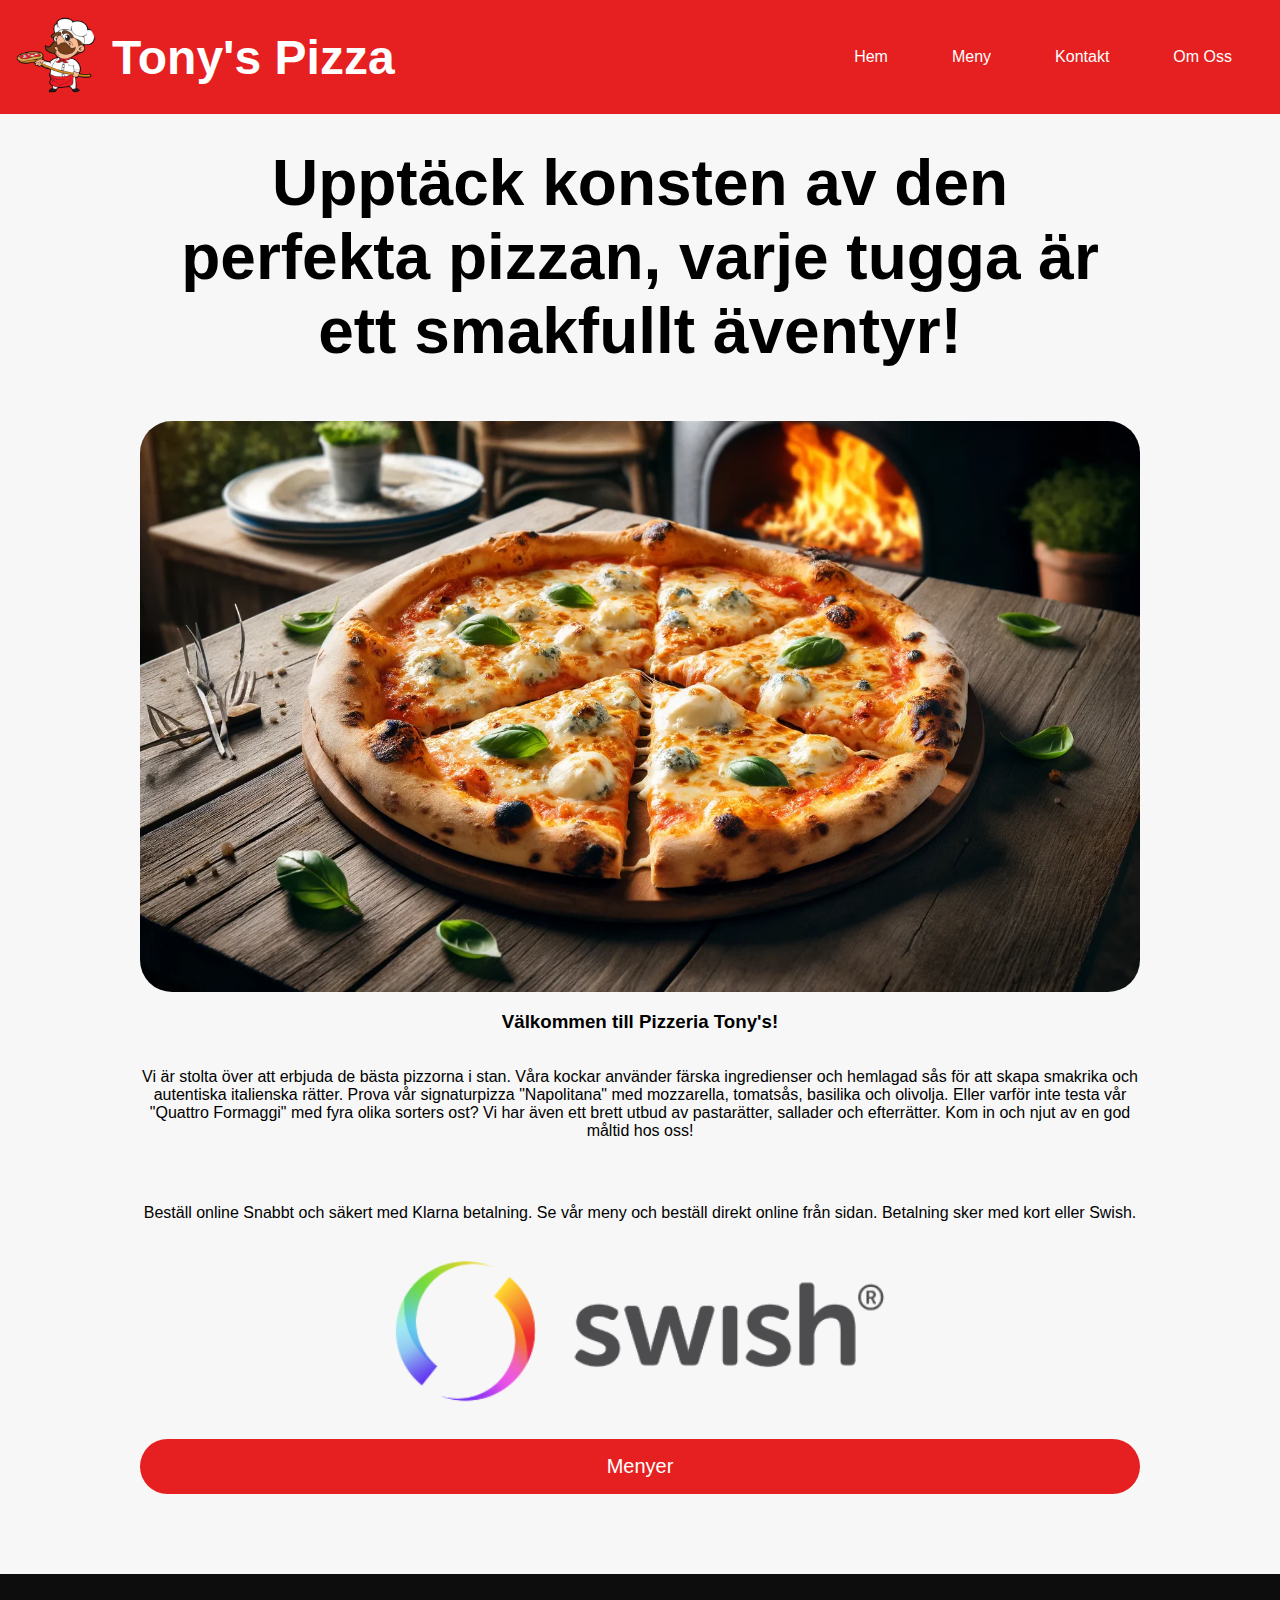
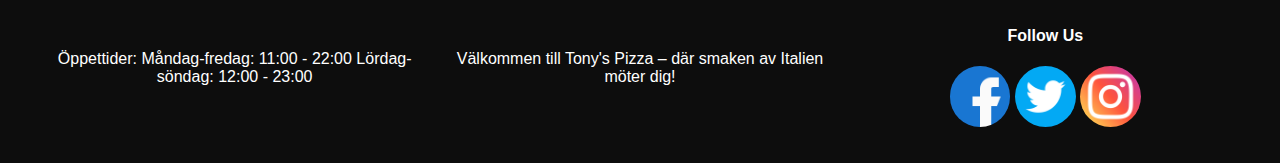
==== index.html @ a094f50e "Fix content html" ====
<!DOCTYPE html>
<html lang="en">
  <head>
    <meta charset="UTF-8" />
    <meta name="viewport" content="width=device-width, initial-scale=1.0" />
    <title>Tony's Pizza</title>
    <link rel="stylesheet" href="index.css" />
    <link rel="shortcut icon" href="favicon.ico" type="image/x-icon" />
    <link rel="stylesheet" href="main.css" />
  </head>
  <body>
    <header>
      <div class="logoBoth">
        <a href="index.html"
          ><img src="images\logo pizza bagare.png" alt="" class="logoImg"
        /></a>

        <h1><a class="logoTitle" href="index.html">Tony's Pizza</a></h1>
      </div>

      <nav>
        <ul>
          <li><a href="index.html">Hem</a></li>
          <li><a href="meny.html">Meny</a></li>
          <li><a href="kontakt.html">Kontakt</a></li>
          <li><a href="om-oss.html">Om Oss</a></li>
        </ul>
      </nav>
    </header>
    <main>
      <h2 class="heroTitle">
        Upptäck konsten av den perfekta pizzan, varje tugga är ett smakfullt
        äventyr!
      </h2>
      <img src="images\pizza-main.webp" alt="en pizza med ost och basilika" />
      <h3>Välkommen till Pizzeria Tony's!</h3>
      <p>
        Vi är stolta över att erbjuda de bästa pizzorna i stan. Våra kockar
        använder färska ingredienser och hemlagad sås för att skapa smakrika och
        autentiska italienska rätter. Prova vår signaturpizza "Napolitana" med
        mozzarella, tomatsås, basilika och olivolja. Eller varför inte testa vår
        "Quattro Formaggi" med fyra olika sorters ost? Vi har även ett brett
        utbud av pastarätter, sallader och efterrätter. Kom in och njut av en
        god måltid hos oss!
      </p>
      <p></p>
      <p>
        Beställ online Snabbt och säkert med Klarna betalning. Se vår meny och
        beställ direkt online från sidan. Betalning sker med kort eller Swish.
      </p>
      <img src="images\swish.png" alt="" class="swishIcon" />
      <a href="#">
        <button>Menyer</button>
      </a>
    </main>
    <footer>
      <p>
        Öppettider: Måndag-fredag: 11:00 - 22:00 Lördag-söndag: 12:00 - 23:00
      </p>
      <p>Välkommen till Tony's Pizza – där smaken av Italien möter dig!</p>
      <div class="socialFollow">
        <h4>Follow Us</h4>
        <img src="images\facebook.png" alt="" class="socialIcons" />
        <img src="images\twitter.png" alt="" class="socialIcons" />
        <img src="images\instagram.png" alt="" class="socialIcons" />
      </div>
    </footer>
  </body>
</html>
---- index.css ----
body {
  font-family: Arial, Helvetica, sans-serif;
  background-color: hsl(0, 0%, 97%);
  margin: 0;
  padding: 0;
}

main {
  display: flex;
  text-align: center;

  justify-content: center;
  flex-direction: column;
  padding: 2em;
  /* width: 75%; */
  margin: auto;

  max-width: 1000px;
}

.heroTitle {
  font-size: clamp(1rem, 5vw, 8rem);
  margin-top: 0;
}

.swishIcon {
  width: 50%;
  margin: auto;
  padding: 1rem;
}
---- main.css ----
/* Header nav */

header {
  background-color: rgb(230, 32, 32);
  color: white;
  display: flex;
  justify-content: space-between;
  padding-left: 1rem;
  padding-right: 1rem;
  align-items: center;
}

.logoImg {
  /*   width: 15%; */
  width: 5rem;
  margin-right: 1rem;
}

header ul {
  display: flex;
  align-items: center;
  justify-content: center;
}

header nav {
  display: flex;
}

header li a {
  text-decoration: none;
  color: white;

  display: inline-block;
  padding: 2rem;
}

.logoTitle {
  text-decoration: none;
  color: white;
  font-size: clamp(2rem, 4vw, 3rem);
  margin: 0;
  padding: 0;
}

.logoBoth {
  display: flex;
  justify-content: center;
  align-items: center;
}

header li a:hover {
  background-color: black;
}

header li {
  align-items: center;
  list-style-type: none;
}

/* Mobile width */
@media (max-width: 600px) {
  header {
    flex-direction: column;
  }
  header li a {
    padding: 3vw;
  }
}

/* Slut på header */

img {
  border-radius: 2rem;
}

button {
  border: none;
  background-color: rgb(230, 32, 32);
  color: white;
  font-size: 1.25rem;
  padding: 1rem;
  border-radius: 2rem;
  width: 100%;
  transition: transform 0.1s;
  /* margin: 1em; */
  margin-top: 1rem;
  cursor: pointer;
}

button:hover {
  background-color: hsl(0, 80%, 60%);
  /* transform: scale(1.05); */
}
button:active {
  background-color: hsl(0, 80%, 50%);
  transform: scale(0.95);
}

/* Footer Css */

footer {
  background-color: hsl(0, 0%, 5%);
  color: white;
  display: grid;
  grid-template-columns: 1fr 1fr 1fr;
  margin-top: 3rem;
  padding: 2rem;
  justify-content: center;
  align-items: center;
  text-align: center;

  /* width: 100%; */
}

.socialFollow {
}

.socialIcons {
  width: 15%;

  cursor: pointer;
}

@media (max-width: 600px) {
  footer {
    grid-template-columns: 1fr;
  }
}
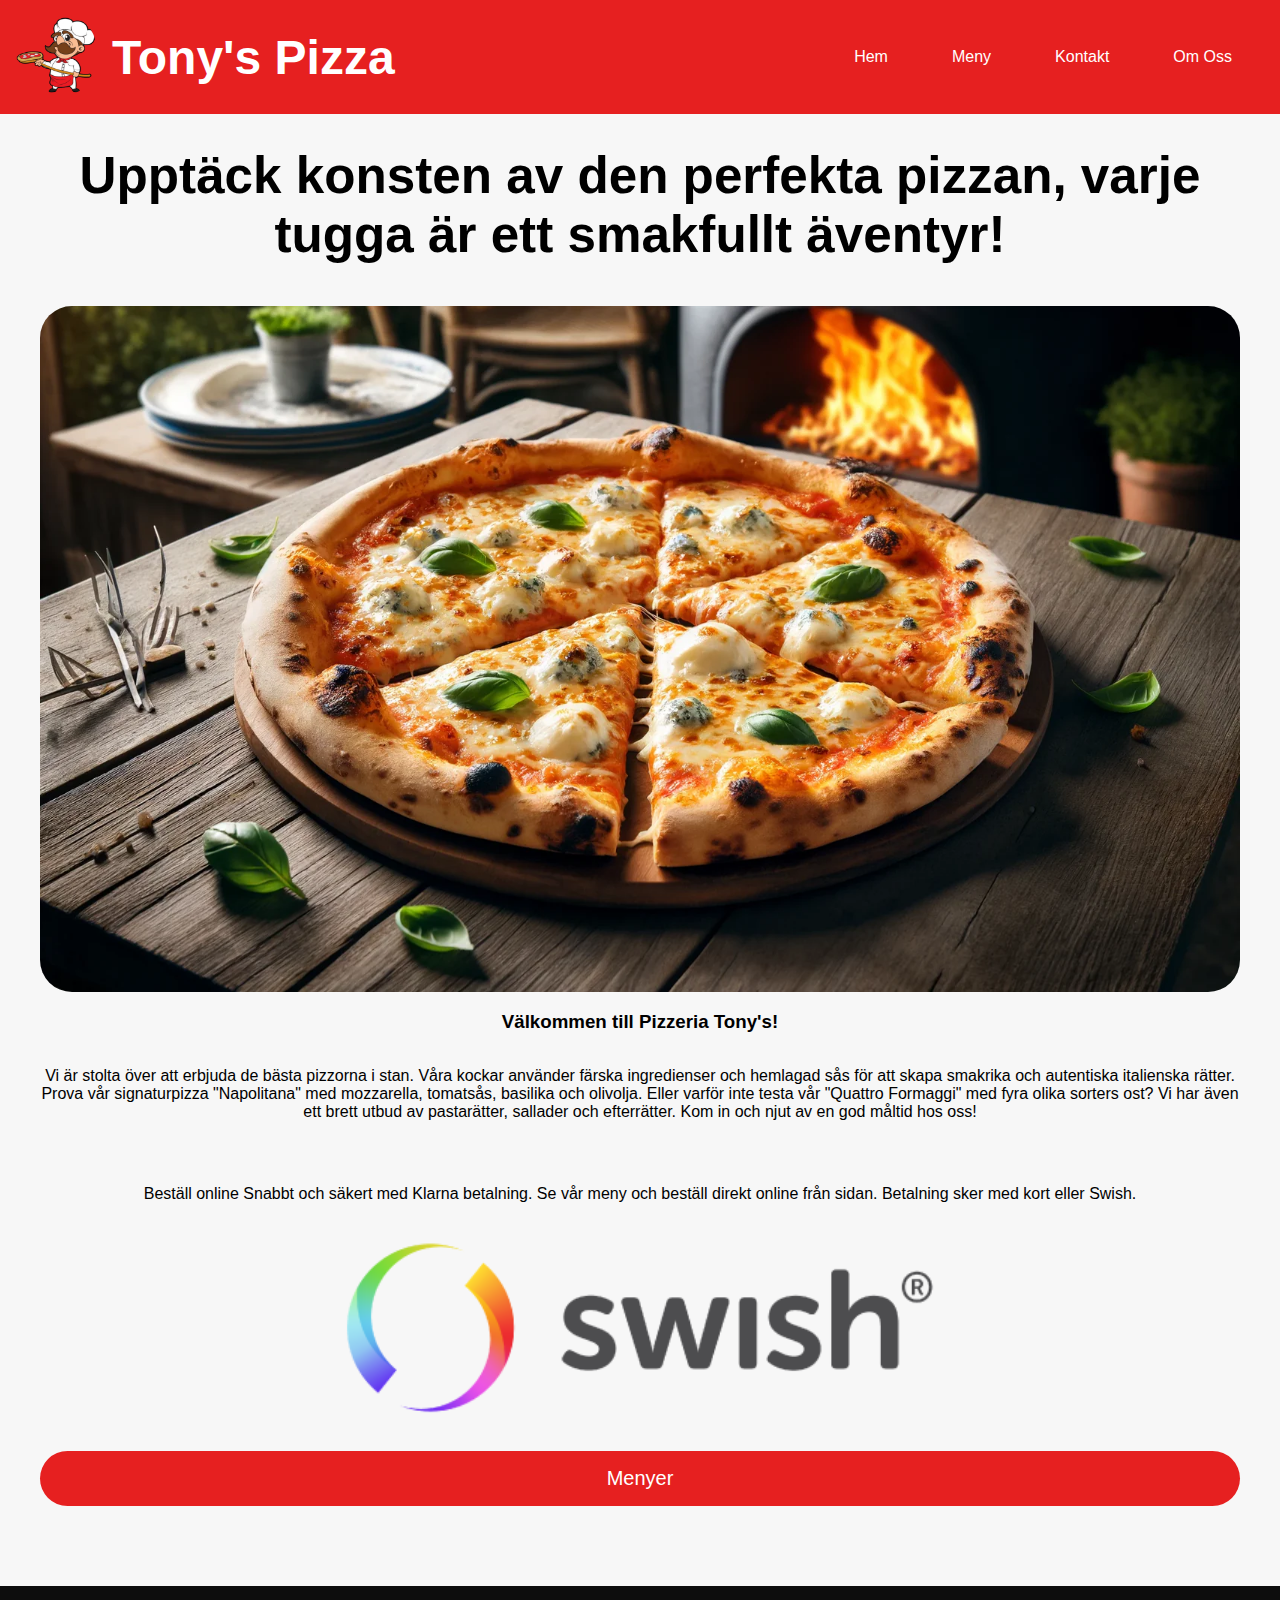
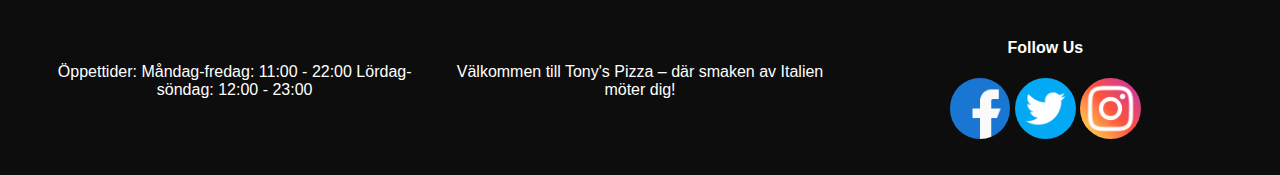
==== commit 65870a8a: "fix header alt logo + footer text" ====
--- a/index.html
+++ b/index.html
@@ -12,7 +12,10 @@
     <header>
       <div class="logoBoth">
         <a href="index.html"
-          ><img src="images\logo pizza bagare.png" alt="" class="logoImg"
+          ><img
+            src="images\logo pizza bagare.png"
+            alt="logo pizza bagare tony's pizza"
+            class="logoImg"
         /></a>
 
         <h1><a class="logoTitle" href="index.html">Tony's Pizza</a></h1>
@@ -49,7 +52,7 @@
         beställ direkt online från sidan. Betalning sker med kort eller Swish.
       </p>
       <img src="images\swish.png" alt="" class="swishIcon" />
-      <a href="#">
+      <a href="meny.html">
         <button>Menyer</button>
       </a>
     </main>
--- a/index.css
+++ b/index.css
@@ -15,11 +15,11 @@
   /* width: 75%; */
   margin: auto;
 
-  max-width: 1000px;
+  max-width: 1200px;
 }
 
 .heroTitle {
-  font-size: clamp(1rem, 5vw, 8rem);
+  font-size: clamp(1rem, 4vw, 7rem);
   margin-top: 0;
 }
 
--- a/main.css
+++ b/main.css
@@ -112,9 +112,6 @@
   /* width: 100%; */
 }
 
-.socialFollow {
-}
-
 .socialIcons {
   width: 15%;
 
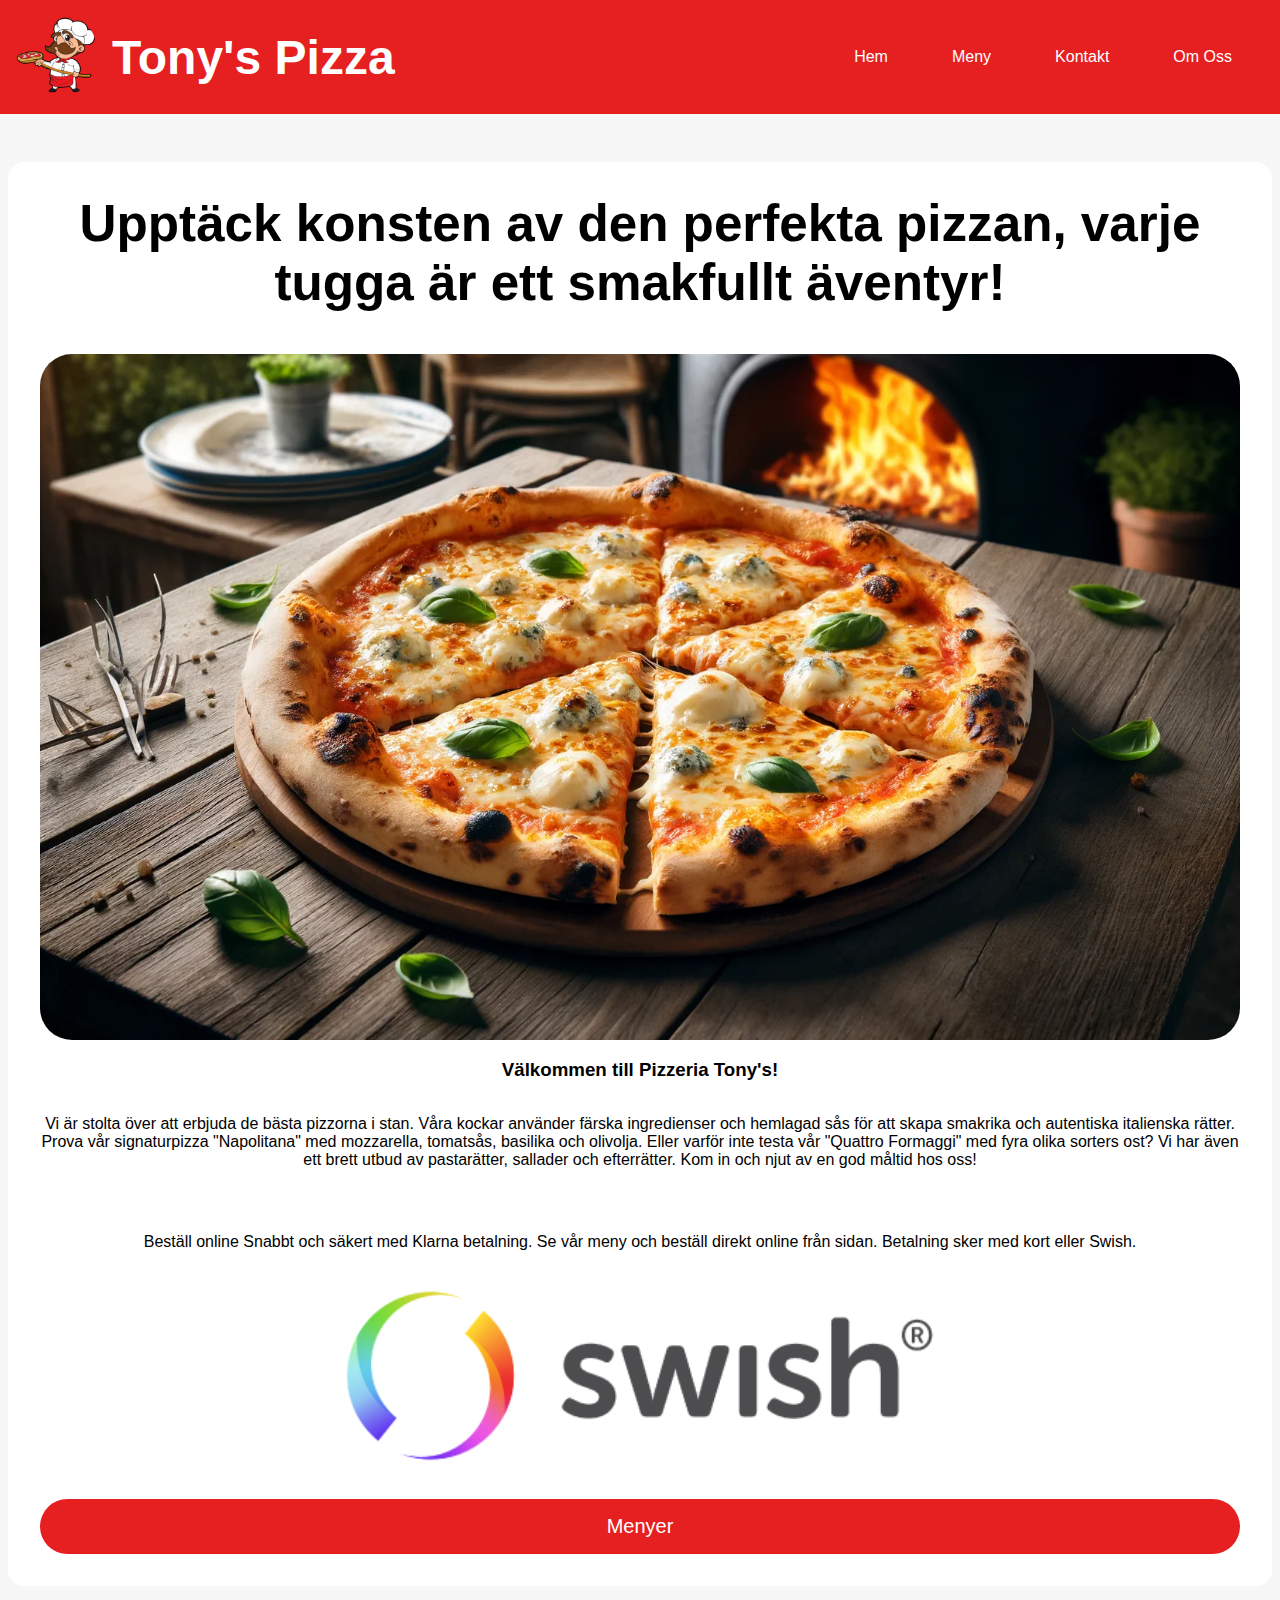
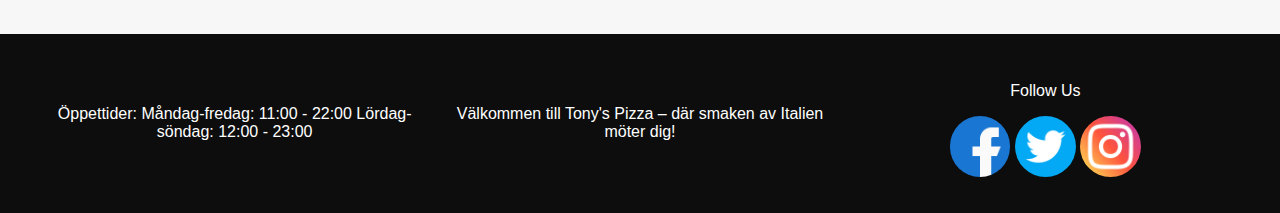
==== commit 2d275c53: "change h4 footer to p" ====
--- a/index.html
+++ b/index.html
@@ -3,6 +3,10 @@
   <head>
     <meta charset="UTF-8" />
     <meta name="viewport" content="width=device-width, initial-scale=1.0" />
+    <meta
+      name="description"
+      content="Hemsida för Tony's Pizza, beställ pizza direkt med hemleverans"
+    />
     <title>Tony's Pizza</title>
     <link rel="stylesheet" href="index.css" />
     <link rel="shortcut icon" href="favicon.ico" type="image/x-icon" />
@@ -62,7 +66,7 @@
       </p>
       <p>Välkommen till Tony's Pizza – där smaken av Italien möter dig!</p>
       <div class="socialFollow">
-        <h4>Follow Us</h4>
+        <p>Follow Us</p>
         <img src="images\facebook.png" alt="" class="socialIcons" />
         <img src="images\twitter.png" alt="" class="socialIcons" />
         <img src="images\instagram.png" alt="" class="socialIcons" />
--- a/index.css
+++ b/index.css
@@ -16,6 +16,9 @@
   margin: auto;
 
   max-width: 1200px;
+  background-color: white;
+  border-radius: 1rem;
+  margin-top: 3rem;
 }
 
 .heroTitle {
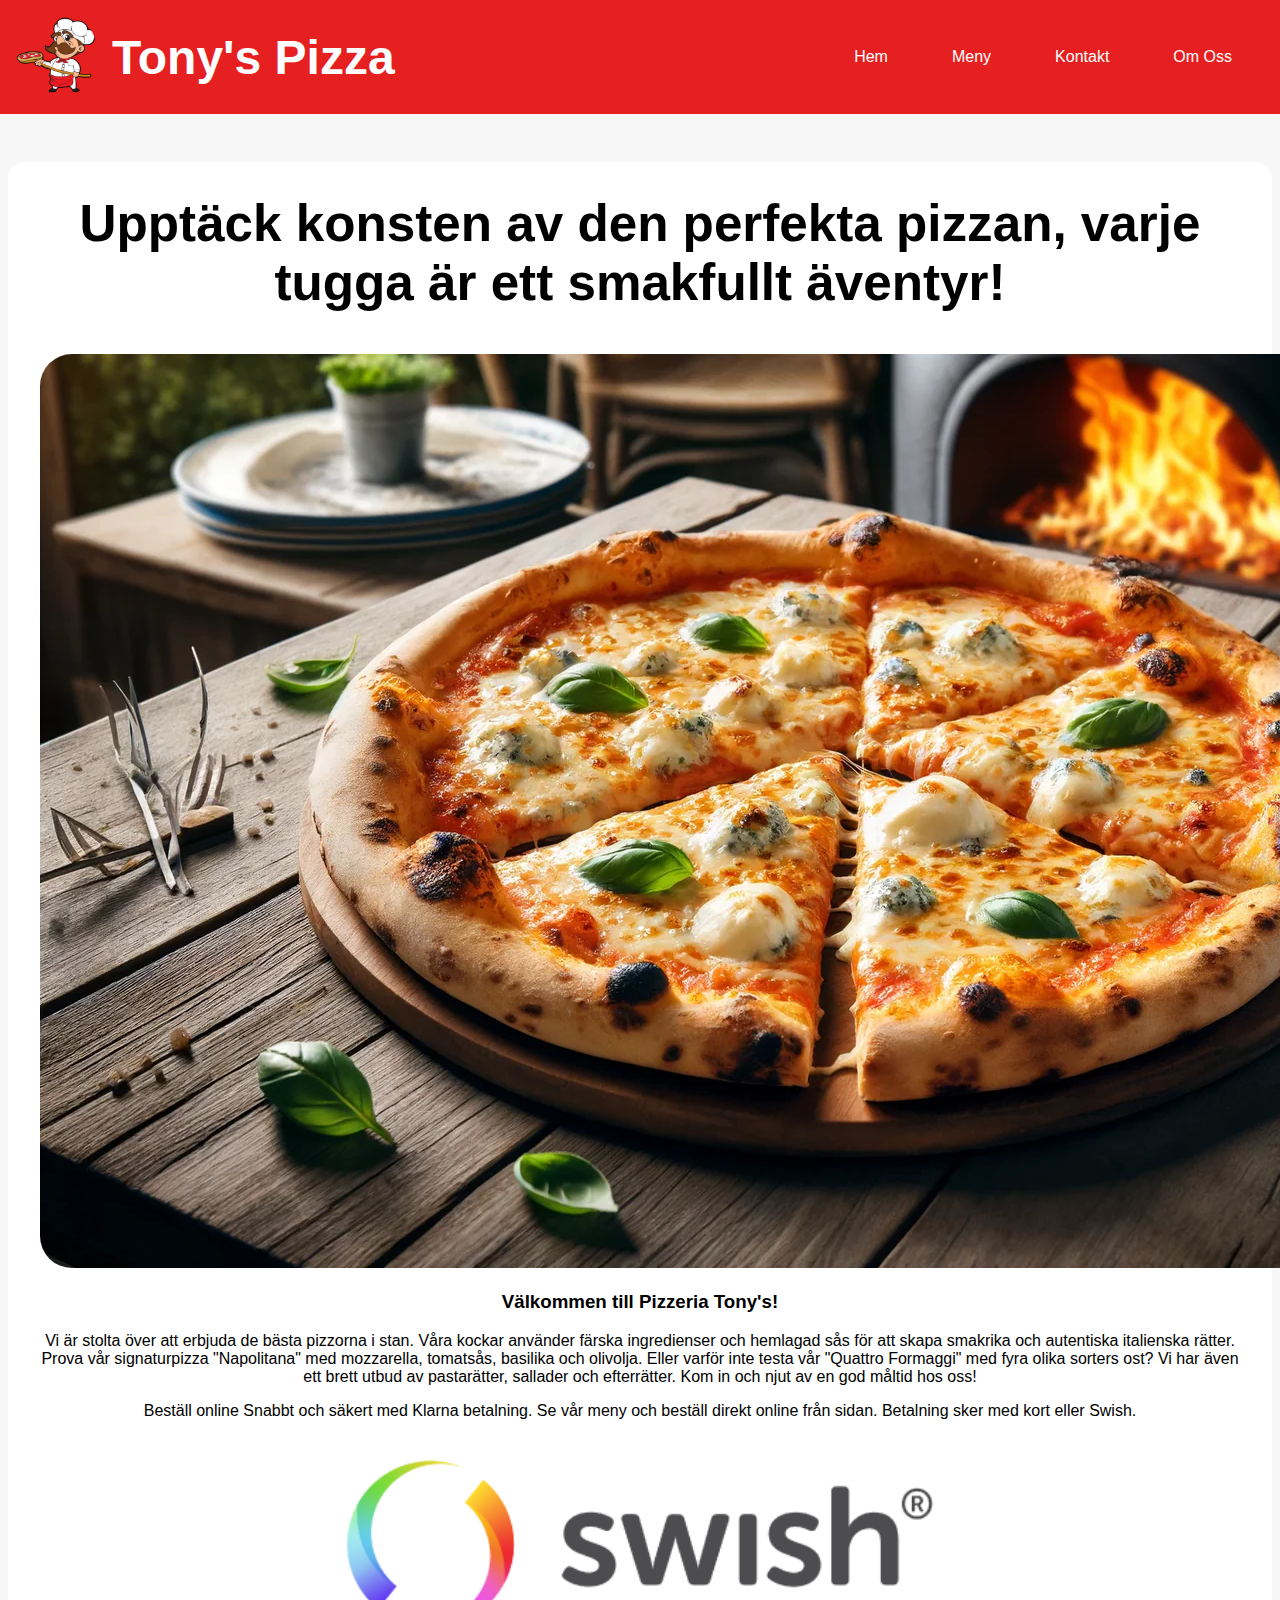
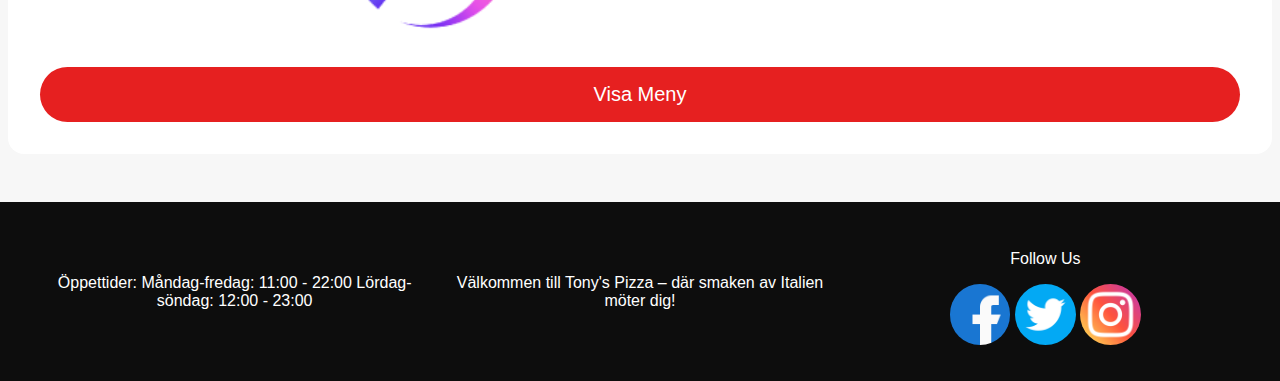
==== commit d7f440d7: "more semantic html" ====
--- a/index.html
+++ b/index.html
@@ -1,5 +1,5 @@
 <!DOCTYPE html>
-<html lang="en">
+<html lang="sv">
   <head>
     <meta charset="UTF-8" />
     <meta name="viewport" content="width=device-width, initial-scale=1.0" />
@@ -35,29 +35,34 @@
       </nav>
     </header>
     <main>
-      <h2 class="heroTitle">
-        Upptäck konsten av den perfekta pizzan, varje tugga är ett smakfullt
-        äventyr!
-      </h2>
-      <img src="images\pizza-main.webp" alt="en pizza med ost och basilika" />
-      <h3>Välkommen till Pizzeria Tony's!</h3>
-      <p>
-        Vi är stolta över att erbjuda de bästa pizzorna i stan. Våra kockar
-        använder färska ingredienser och hemlagad sås för att skapa smakrika och
-        autentiska italienska rätter. Prova vår signaturpizza "Napolitana" med
-        mozzarella, tomatsås, basilika och olivolja. Eller varför inte testa vår
-        "Quattro Formaggi" med fyra olika sorters ost? Vi har även ett brett
-        utbud av pastarätter, sallader och efterrätter. Kom in och njut av en
-        god måltid hos oss!
-      </p>
-      <p></p>
-      <p>
-        Beställ online Snabbt och säkert med Klarna betalning. Se vår meny och
-        beställ direkt online från sidan. Betalning sker med kort eller Swish.
-      </p>
-      <img src="images\swish.png" alt="" class="swishIcon" />
+      <article>
+        <h2 class="heroTitle">
+          Upptäck konsten av den perfekta pizzan, varje tugga är ett smakfullt
+          äventyr!
+        </h2>
+        <img src="images\pizza-main.webp" alt="en pizza med ost och basilika" />
+        <h3>Välkommen till Pizzeria Tony's!</h3>
+        <p>
+          Vi är stolta över att erbjuda de bästa pizzorna i stan. Våra kockar
+          använder färska ingredienser och hemlagad sås för att skapa smakrika
+          och autentiska italienska rätter. Prova vår signaturpizza "Napolitana"
+          med mozzarella, tomatsås, basilika och olivolja. Eller varför inte
+          testa vår "Quattro Formaggi" med fyra olika sorters ost? Vi har även
+          ett brett utbud av pastarätter, sallader och efterrätter. Kom in och
+          njut av en god måltid hos oss!
+        </p>
+        <p>
+          Beställ online Snabbt och säkert med Klarna betalning. Se vår meny och
+          beställ direkt online från sidan. Betalning sker med kort eller Swish.
+        </p>
+      </article>
+      <img
+        src="images\swish.png"
+        alt="swish betalning logo"
+        class="swishIcon"
+      />
       <a href="meny.html">
-        <button>Menyer</button>
+        <button>Visa Meny</button>
       </a>
     </main>
     <footer>
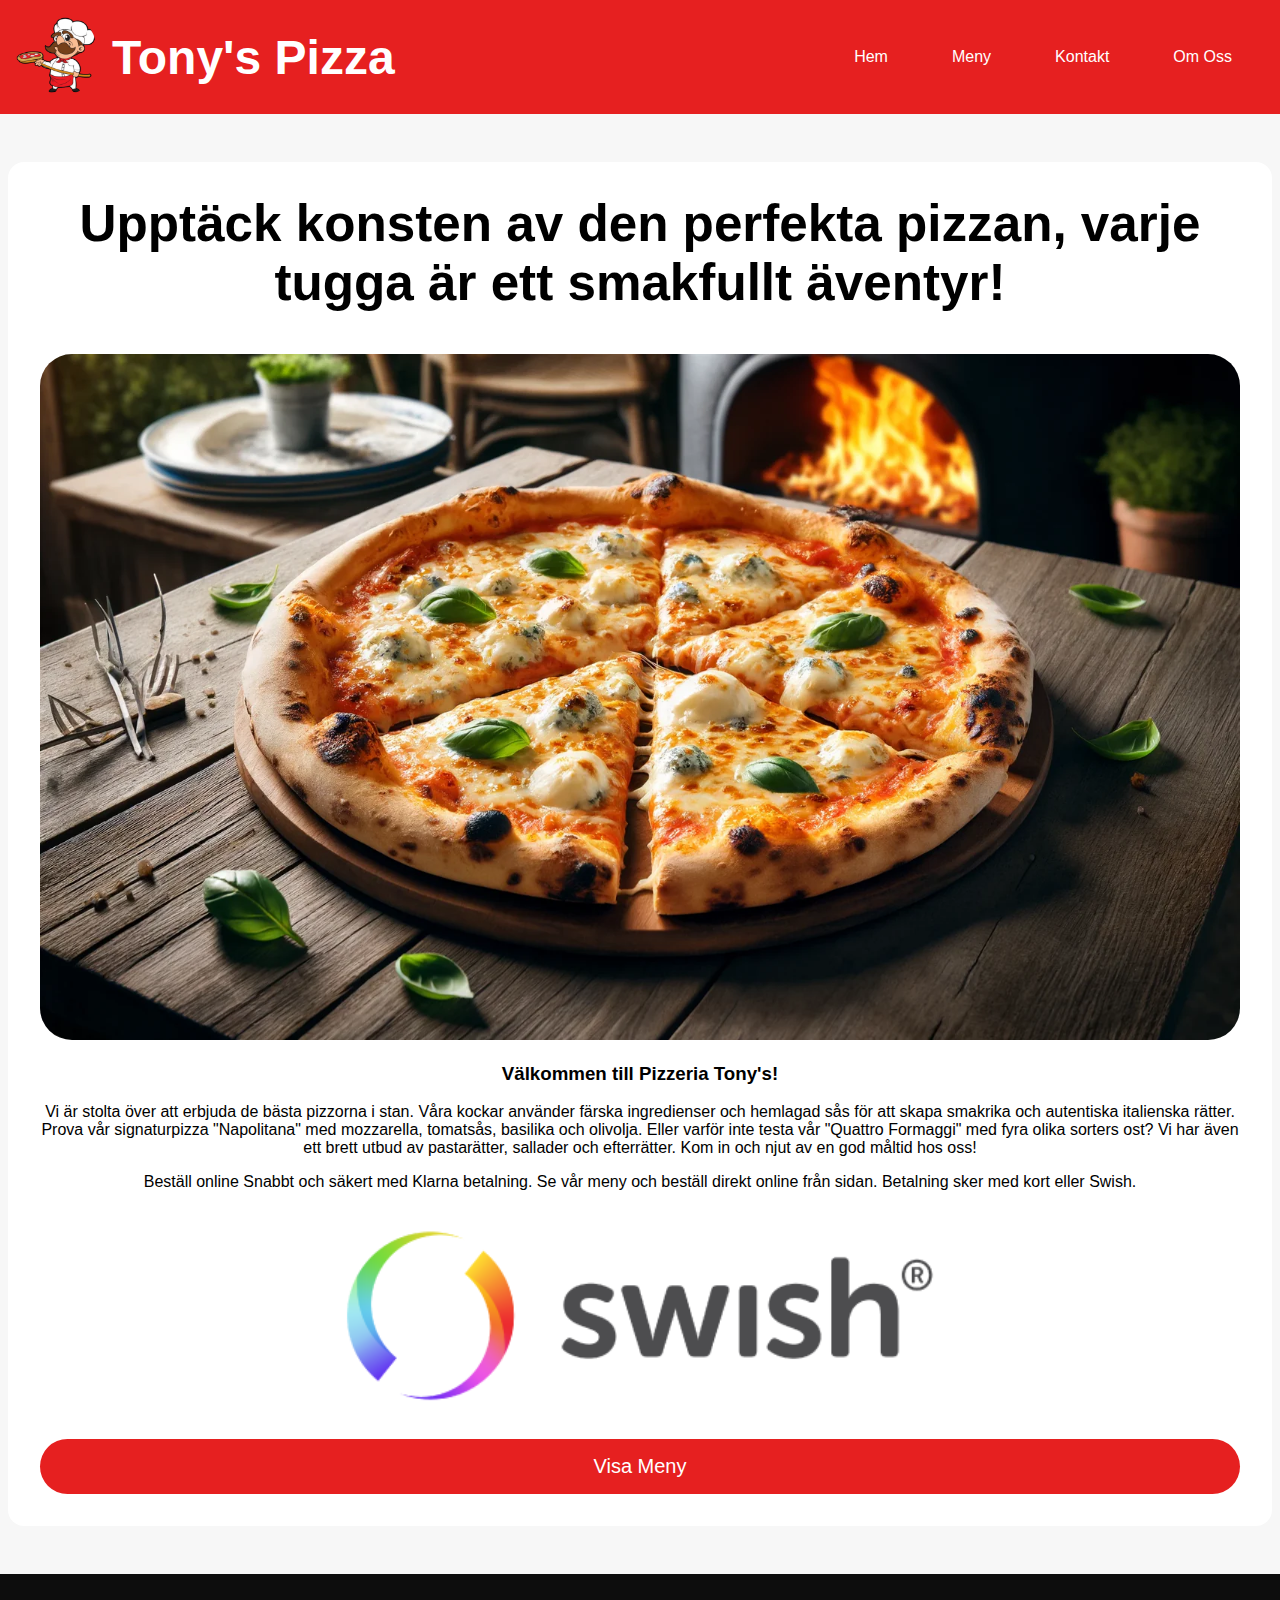
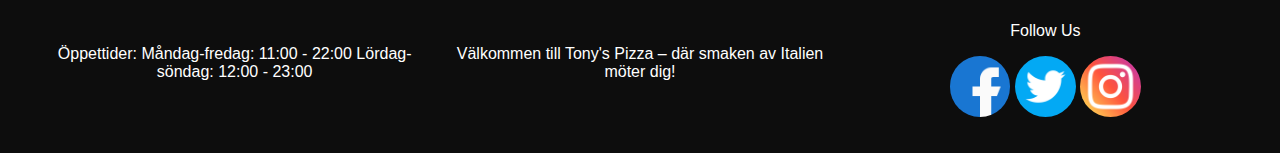
==== commit 7af16154: "add max width image" ====
--- a/index.html
+++ b/index.html
@@ -40,7 +40,7 @@
           Upptäck konsten av den perfekta pizzan, varje tugga är ett smakfullt
           äventyr!
         </h2>
-        <img src="images\pizza-main.webp" alt="en pizza med ost och basilika" />
+        <img src="images/pizza-main.webp" alt="en pizza med ost och basilika" />
         <h3>Välkommen till Pizzeria Tony's!</h3>
         <p>
           Vi är stolta över att erbjuda de bästa pizzorna i stan. Våra kockar
--- a/index.css
+++ b/index.css
@@ -31,3 +31,7 @@
   margin: auto;
   padding: 1rem;
 }
+
+img {
+  max-width: 100%;
+}
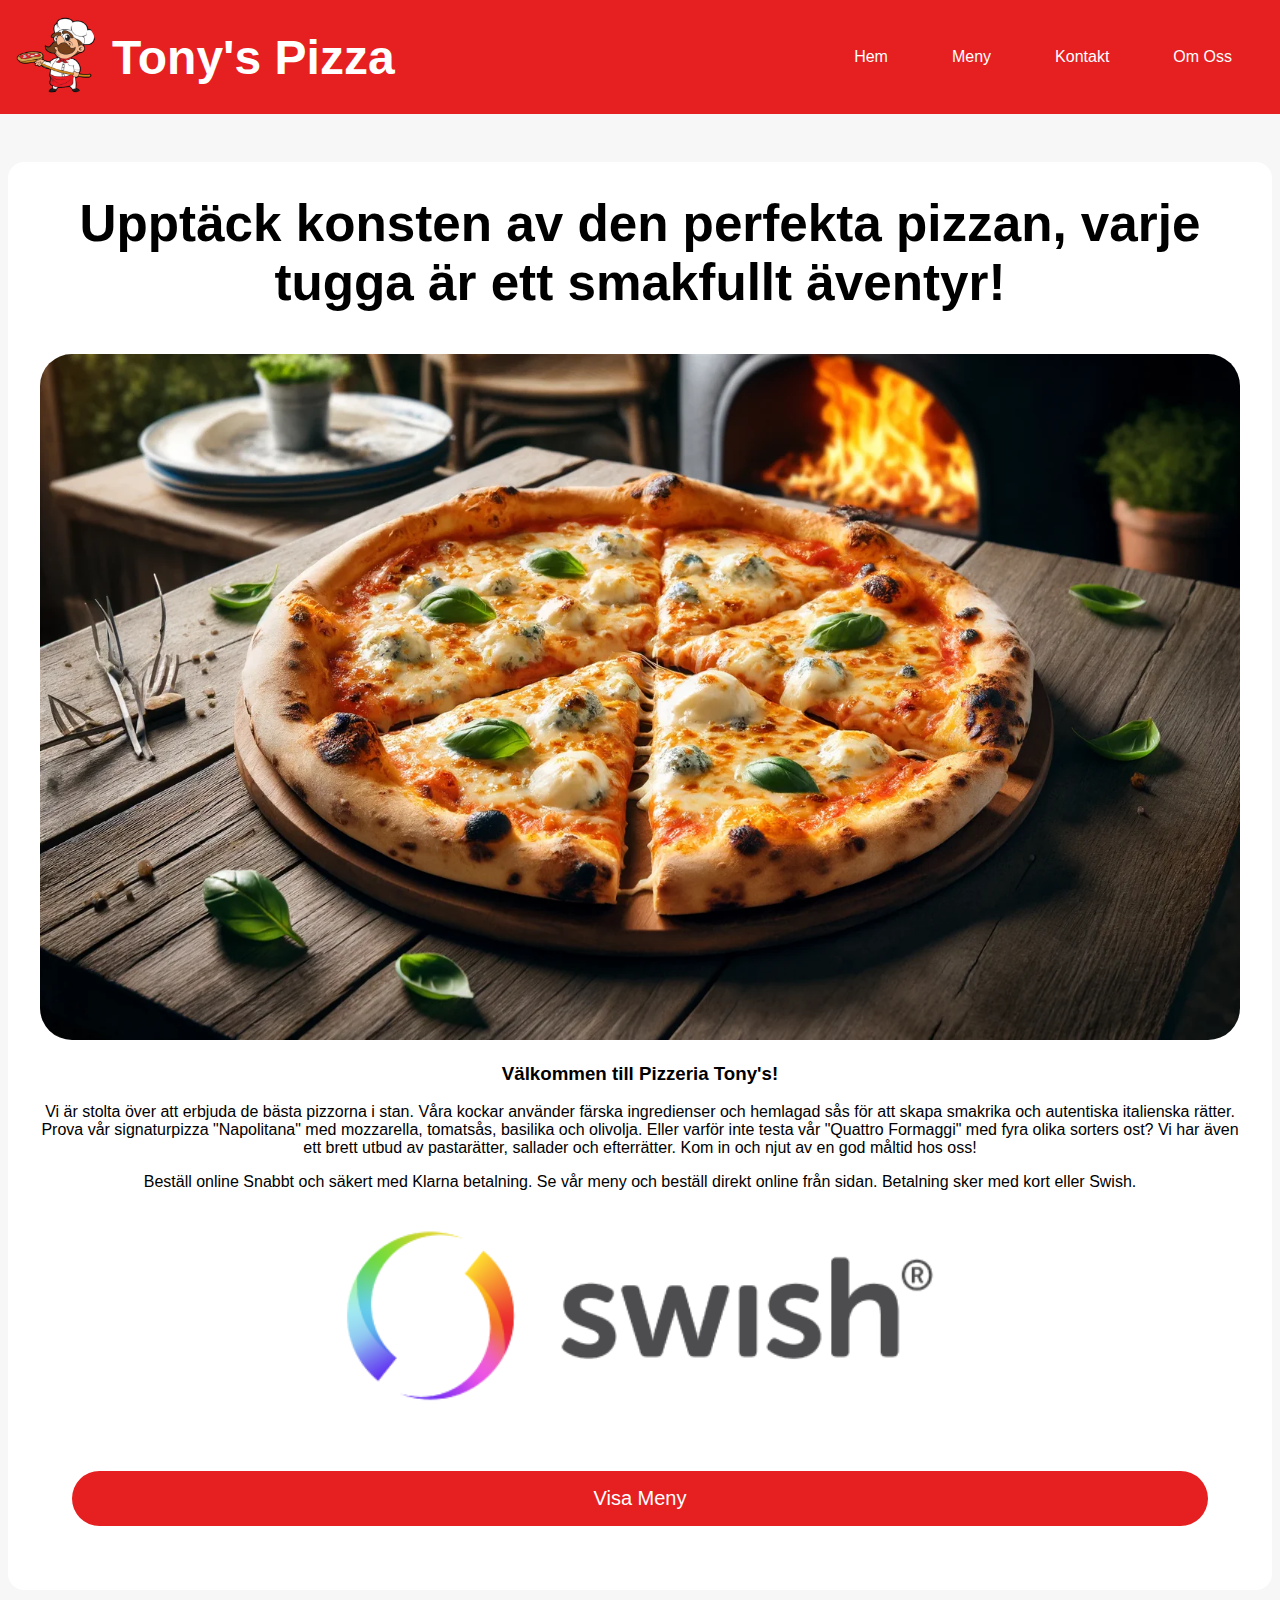
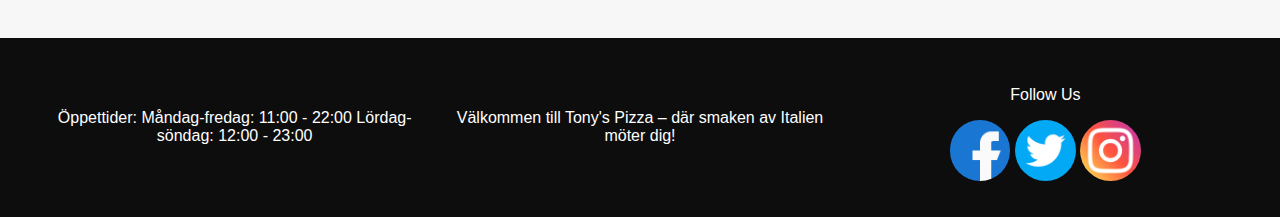
==== commit 85218e89: "fix button spacing for accessibility" ====
--- a/index.html
+++ b/index.html
@@ -61,7 +61,7 @@
         alt="swish betalning logo"
         class="swishIcon"
       />
-      <a href="meny.html">
+      <a href="meny.html" class="menuBtnMain">
         <button>Visa Meny</button>
       </a>
     </main>
--- a/index.css
+++ b/index.css
@@ -35,3 +35,7 @@
 img {
   max-width: 100%;
 }
+
+.menuBtnMain {
+  padding: 2rem;
+}
